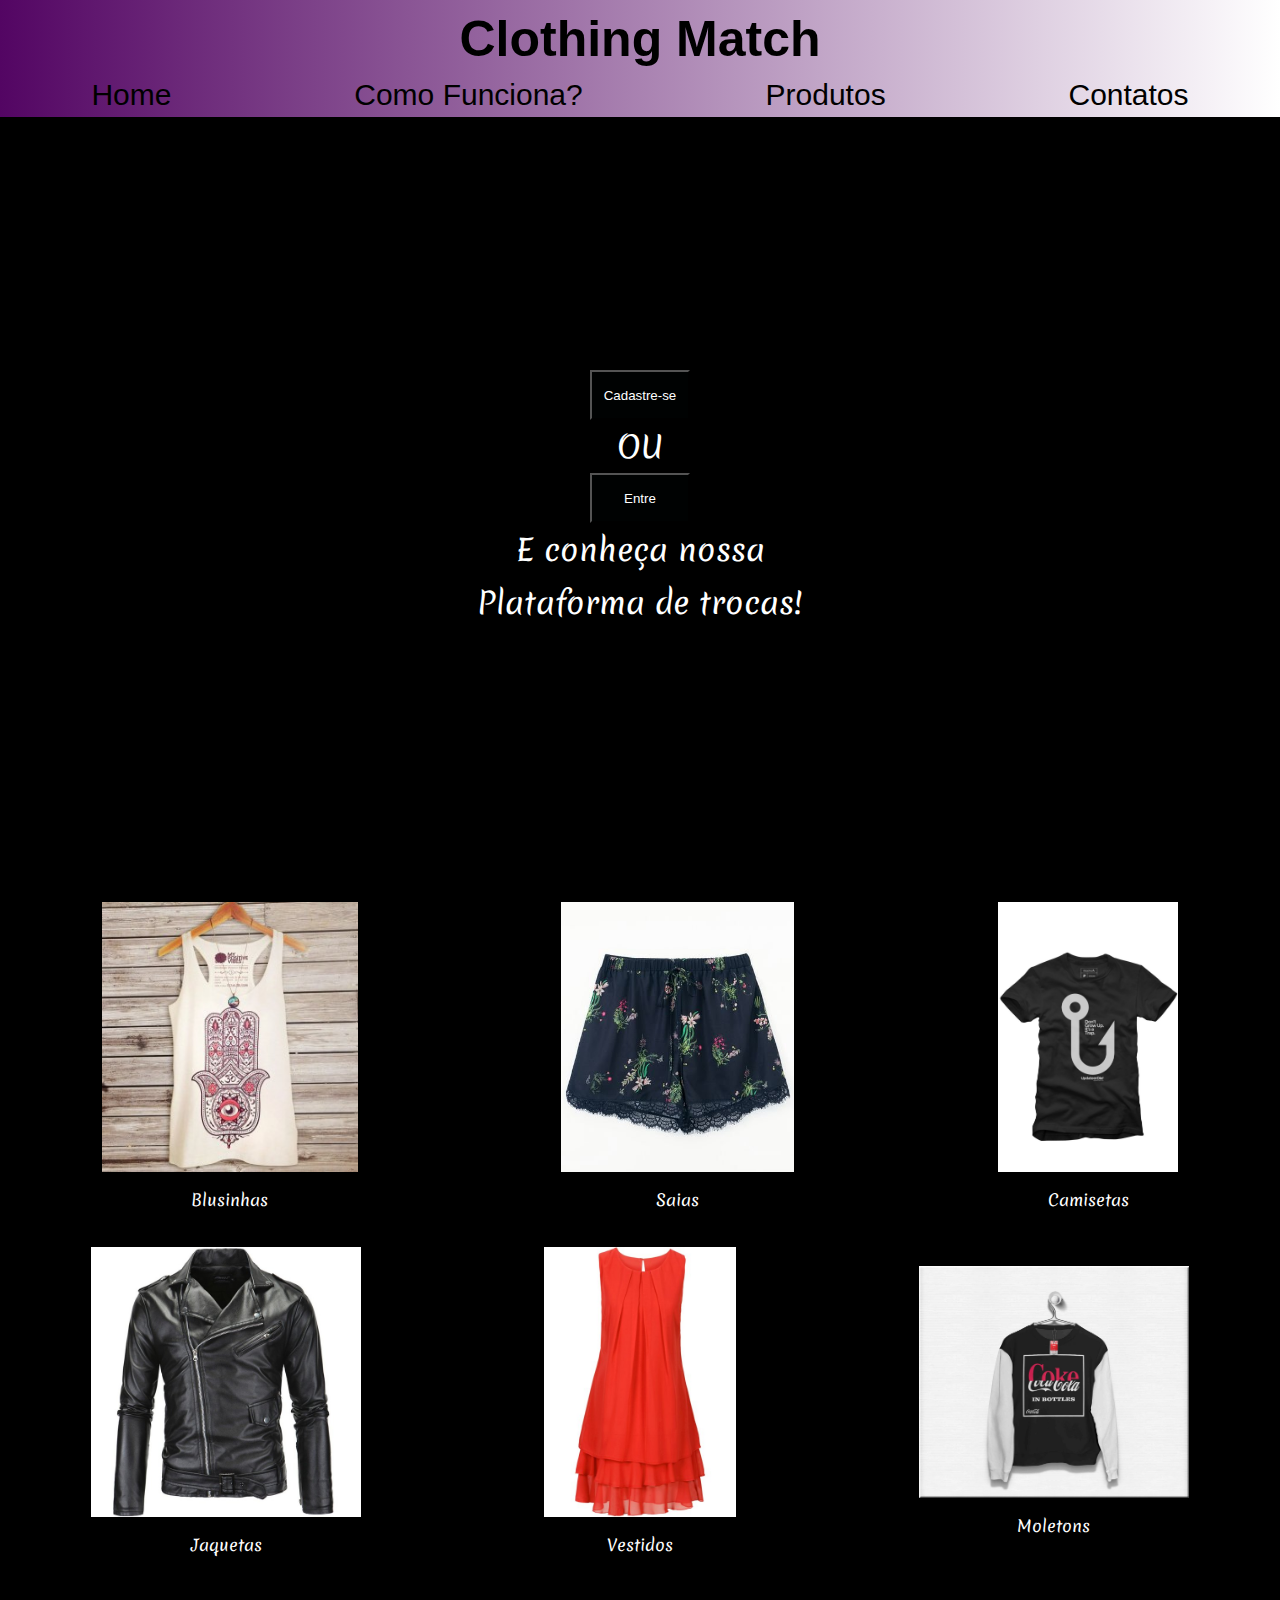
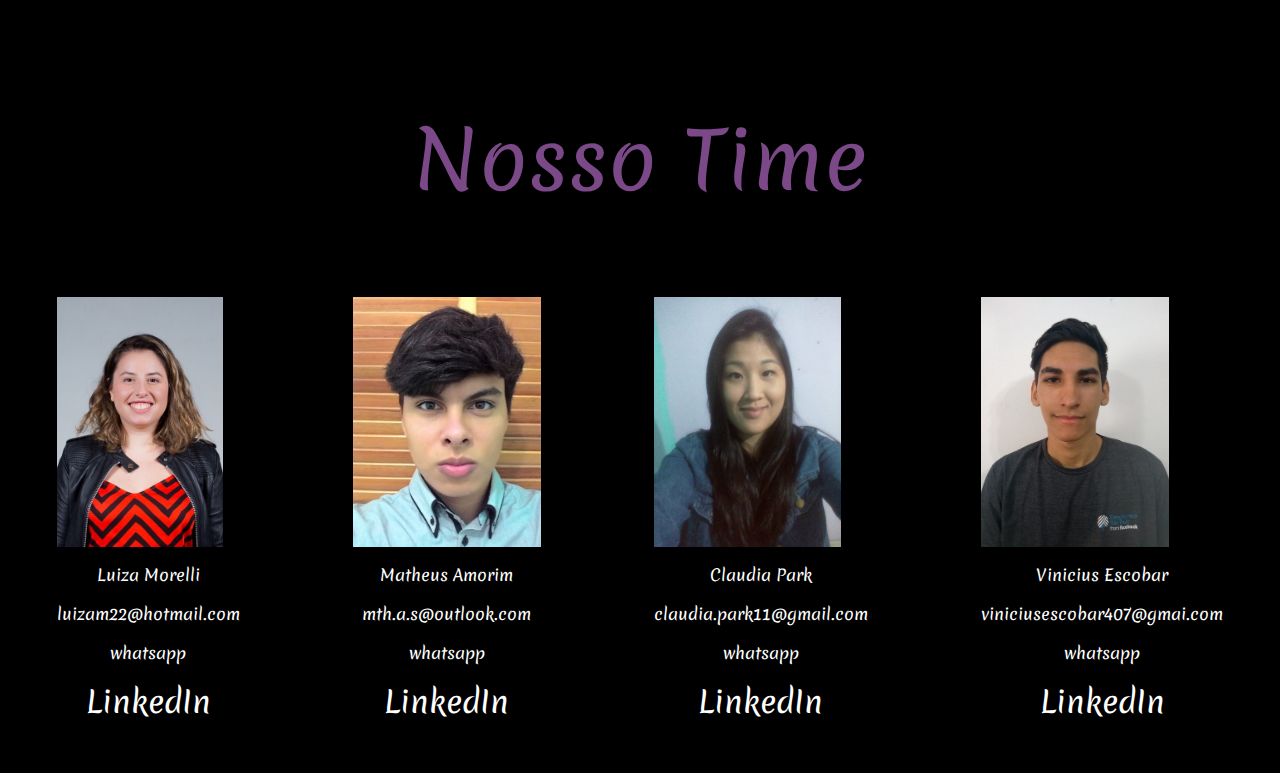
==== index.html @ fabfc3f8 "primeiro commit" ====
<!DOCTYPE html>
<html lang="pt-br">
<head>
    <meta charset="UTF-8">
    <meta name="viewport" content="width=device-width, initial-scale=1.0">
    <meta http-equiv="X-UA-Compatible" content="ie=edge">
    <title>Clothing Match</title>
    <link rel="stylesheet" href="styles.css">
    <link href="https://fonts.googleapis.com/css?family=Alegreya|Merienda|Philosopher" rel="stylesheet"> 
</head>
<body>
        <a name="home"></a>
    <header>
        <img src="" alt="">
        <h1>Clothing Match</h1>
        <div class="header-links">
            <a href="#home">Home</a>
            <a href="#como">Como Funciona?</a>
            <a href="#produtos">Produtos</a>
            <a href="#contato">Contatos</a>
        </div>
    </header>
    <section class="home">
            <img class="sli" src="image1.jpg" />
            <img class="sli" src="image2.jpg" />
            <div class="text">    
                <button class="botao">Cadastre-se</button>
                <p>OU</p>
                <button class="botao">Entre</button>
                <p>E conheça nossa </p><p> Plataforma de trocas!</p>
            </div>
    </section>
    <section class="como">
            <a name="como"></a>
    </section>
    <a name="produtos"></a>
    <section class="produtos">
        <div class="produtos">
            <div>
                <img src="roupa 1.jpg" alt="Blusinhas">
                <p>Blusinhas</p>
            </div>
            <div>
                <img src="roupa 6.jpg" alt="Saias">
                <p>Saias</p>
            </div>
            <div>
                <img src="roupa 4.jpg" alt="Camisetas">
                <p>Camisetas</p>
            </div>
        </div>
    </section>
    <section>  
        <div class="produtos">
            <div>
                <img src="roupa 12.jpg" alt="Jaquetas">
                <p>Jaquetas</p>
            </div>
            <div>
                <img src="roupa 13.jpg" alt="Vestidos">
                <p>Vestidos</p>
            </div>
            <div>
                <img src="roupa 8.jpg" alt="Moletons">
                <p>Moletons</p>
            </div>
        </div>
    </section>
    <section class="contatos">
            <a name="contato"></a>
            <p class="title"> Nosso Time</p>
        <div class="fotos">
            <div>
            <img src="luiza.jpeg" alt="">
            <p>Luiza Morelli</p>
            <p>luizam22@hotmail.com </p>
            <p>whatsapp </p>
            <a href="">LinkedIn</a>       
            </div>
            <div>
            <img src="matheus.jpeg" alt="">
            <p>Matheus Amorim </p>
            <p>mth.a.s@outlook.com </p>
            <p>whatsapp </p>
            <a href="https://www.linkedin.com/in/matheus-amorim-dos-santos-53024515a/">LinkedIn</a>
            </div>
            <div>
            <img src="claudia.jpeg" alt="">
            <p>Claudia Park </p>
            <p>claudia.park11@gmail.com </p>
            <p>whatsapp </p>
            <a href="">LinkedIn</a>
            </div>
            <div>
            <img src="vinicius.jpeg" alt="">
            <p>Vinicius Escobar</p>
            <p>viniciusescobar407@gmai.com</p>
            <p>whatsapp </p>
            <a href="">LinkedIn</a>
            </div>
        </div>
    </section>
</body>
</html>
---- styles.css ----
body{
    margin:0;
    background-color: black;
    font-family: 'Merienda', cursive;
    color: white;
}
header{
    background-image:linear-gradient(to right,rgb(83, 5, 99),white);
    display:flex;
    align-items: center;
    justify-content: center;
    flex-direction: column;
    color:black;
    font-family: 'Gudea', sans-serif
}
h1{
    font-size: 50px;
    display: flex;
    margin: 10px 10px;
}
.header-links{
    width: 100%;
    display: flex;
    justify-content: space-around;
    margin:5px;
    margin-top:0;
}
a{
    color:black;
    font-size: 30px;
    text-decoration: none;
}
.home{
    display: flex;
    align-items: center;
    justify-content: center;
    width: 100%;
    height: 85vh;
    position: relative;
    overflow: hidden;
}
.home img{
    position: absolute;
    opacity: 0;
    animation-name: animacao;
    animation-duration: 10s;
    animation-iteration-count: infinite;
}
@keyframes animacao{

    25%{
        opacity: 1;
        transform:scale(1.1,1.1);
    }
    50%{
        opacity: 0;
    }
}
.sli:nth-child(1){

}
.sli:nth-child(2){
    animation-delay: 5s;
}
.text{
    z-index: -2;
    display: flex;
    align-items: center;
    justify-content: center;
    flex-direction: column;
    width: 500px;
    height:auto ;
}
.botao{
    width: 100px;
    height:50px ;
    background-color: rgb(0, 2, 2);
    color: white;
}
.text p{
    font-size: 30px;
    margin: 5px 0px;
}
.contatos{
    display: flex;
    margin: 50px 0px;
    width: 100%;
    color: white;
    flex-direction: column;
}
.fotos{
    display:flex;
    width: 100%;
    justify-content: space-around;
    align-items: center;
}
.fotos img{
    display: flex;
    max-height: 250px;
    max-width: 200px;
    height: auto;
    width: auto;
}
.fotos p{
    display: flex;
    align-items: center;
    justify-content: center;
}
button{
    position: relative;
    z-index: 2;
}
.produtos{
    display:flex;
    justify-content: space-around;
    align-items: center;
    width: 100%;
    margin: 10px 0px;
}
.produtos img{
    display: flex;
    max-height: 270px;
    max-width: 270px;
    height: auto;
    width: auto;
}
.produtos p{
    display: flex;
    align-items: center;
    justify-content: center;
}
.contatos a{
    color:white;
    display: flex;
    align-items: center;
    justify-content: center;
    font-size: 30px;
}
.title{
    color:rgb(123, 72, 136);
    display: flex;
    align-items: center;
    justify-content: center;
    font-size: 80px;
    font-style: bolder;
}
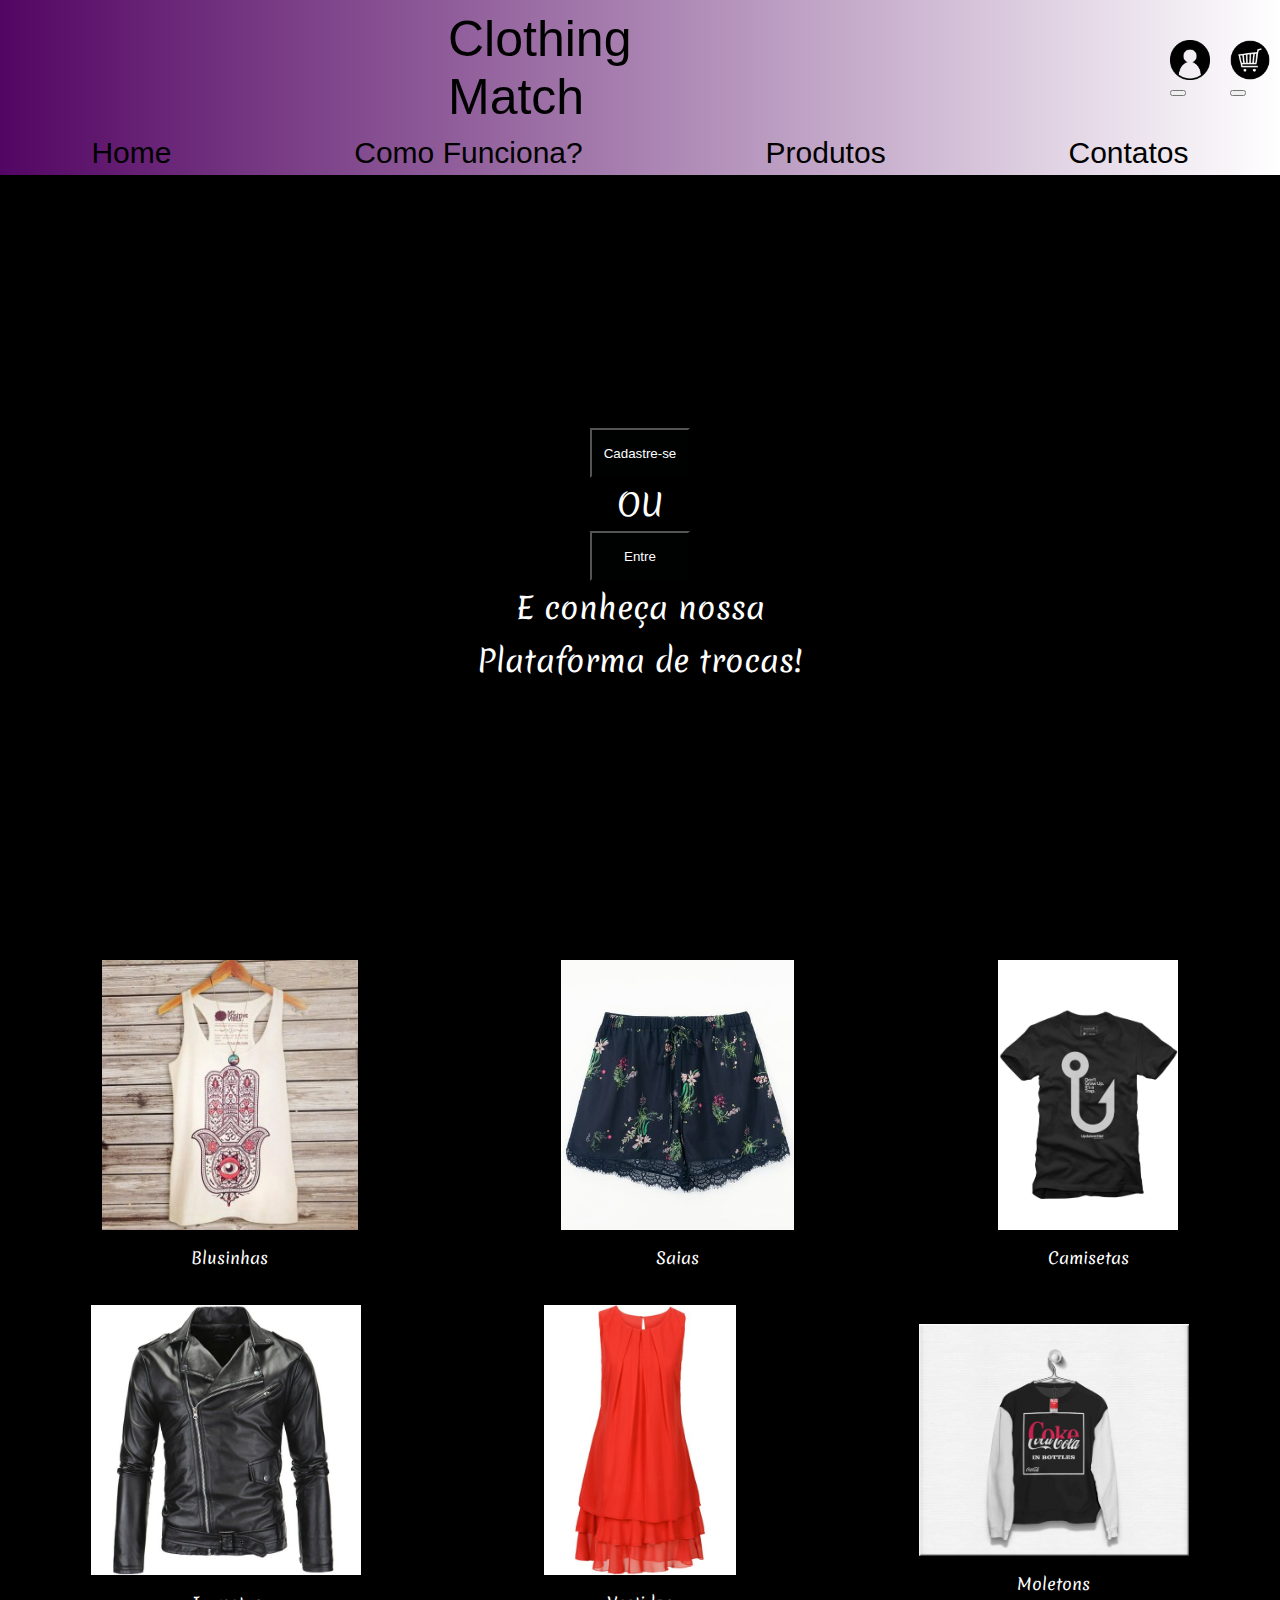
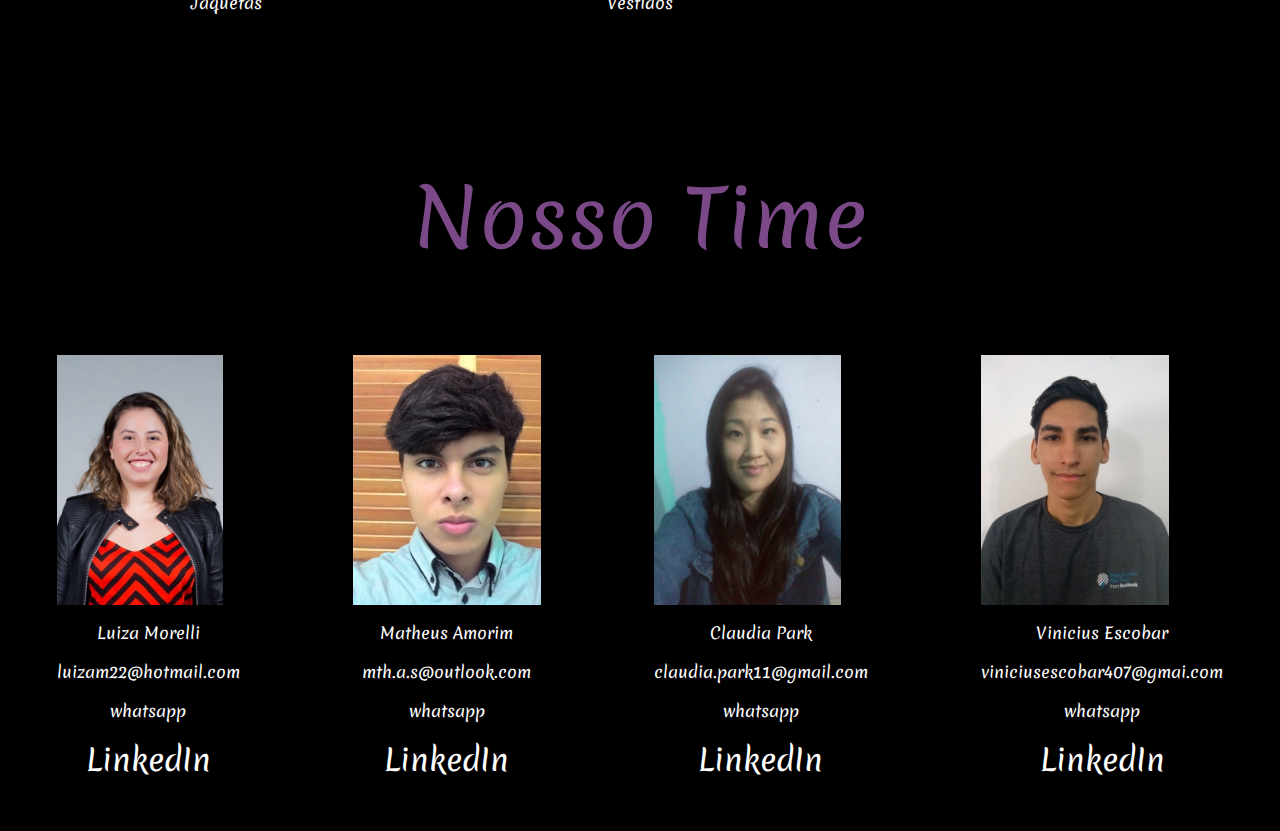
==== commit 1a71095c: "iniciar os icones e as pages de carrinho/loja" ====
--- a/index.html
+++ b/index.html
@@ -11,8 +11,20 @@
 <body>
         <a name="home"></a>
     <header>
+        <div class="gambi">
         <img src="" alt="">
-        <h1>Clothing Match</h1>
+        <p class="h1">Clothing Match</p>
+        <div class="icones">
+            <div>
+            <img src="perfil.png" alt="">
+            <button class="icone"></button>
+            </div>
+            <div>
+            <img src="carrinho.png" alt="">
+            <button class="icone"></button>
+            </div>
+        </div>
+    </div>
         <div class="header-links">
             <a href="#home">Home</a>
             <a href="#como">Como Funciona?</a>
--- a/styles.css
+++ b/styles.css
@@ -3,6 +3,11 @@
     background-color: black;
     font-family: 'Merienda', cursive;
     color: white;
+}
+.gambi{
+    display: flex;
+    flex-direction: row;
+    width: 100%;
 }
 header{
     background-image:linear-gradient(to right,rgb(83, 5, 99),white);
@@ -13,10 +18,13 @@
     color:black;
     font-family: 'Gudea', sans-serif
 }
-h1{
+.h1{
     font-size: 50px;
     display: flex;
+    align-items: center;
+    justify-content: center;
     margin: 10px 10px;
+    margin-left: 35%;
 }
 .header-links{
     width: 100%;
@@ -143,4 +151,27 @@
     justify-content: center;
     font-size: 80px;
     font-style: bolder;
+}
+.icones{
+    display: flex;
+    justify-content: flex-end;
+    align-items: center;
+    padding-left: 400px;
+}
+.icones img {
+    display: flex;
+    max-height: 40px;
+    max-width: 40px;
+    height: auto;
+    width: auto;
+    margin: 10px;
+}
+.icone{
+    display: flex;
+    max-height: 40px;
+    max-width: 40px;
+    height: auto;
+    width: auto;
+    margin: 10px;
+    /*visibility: hidden;*/
 }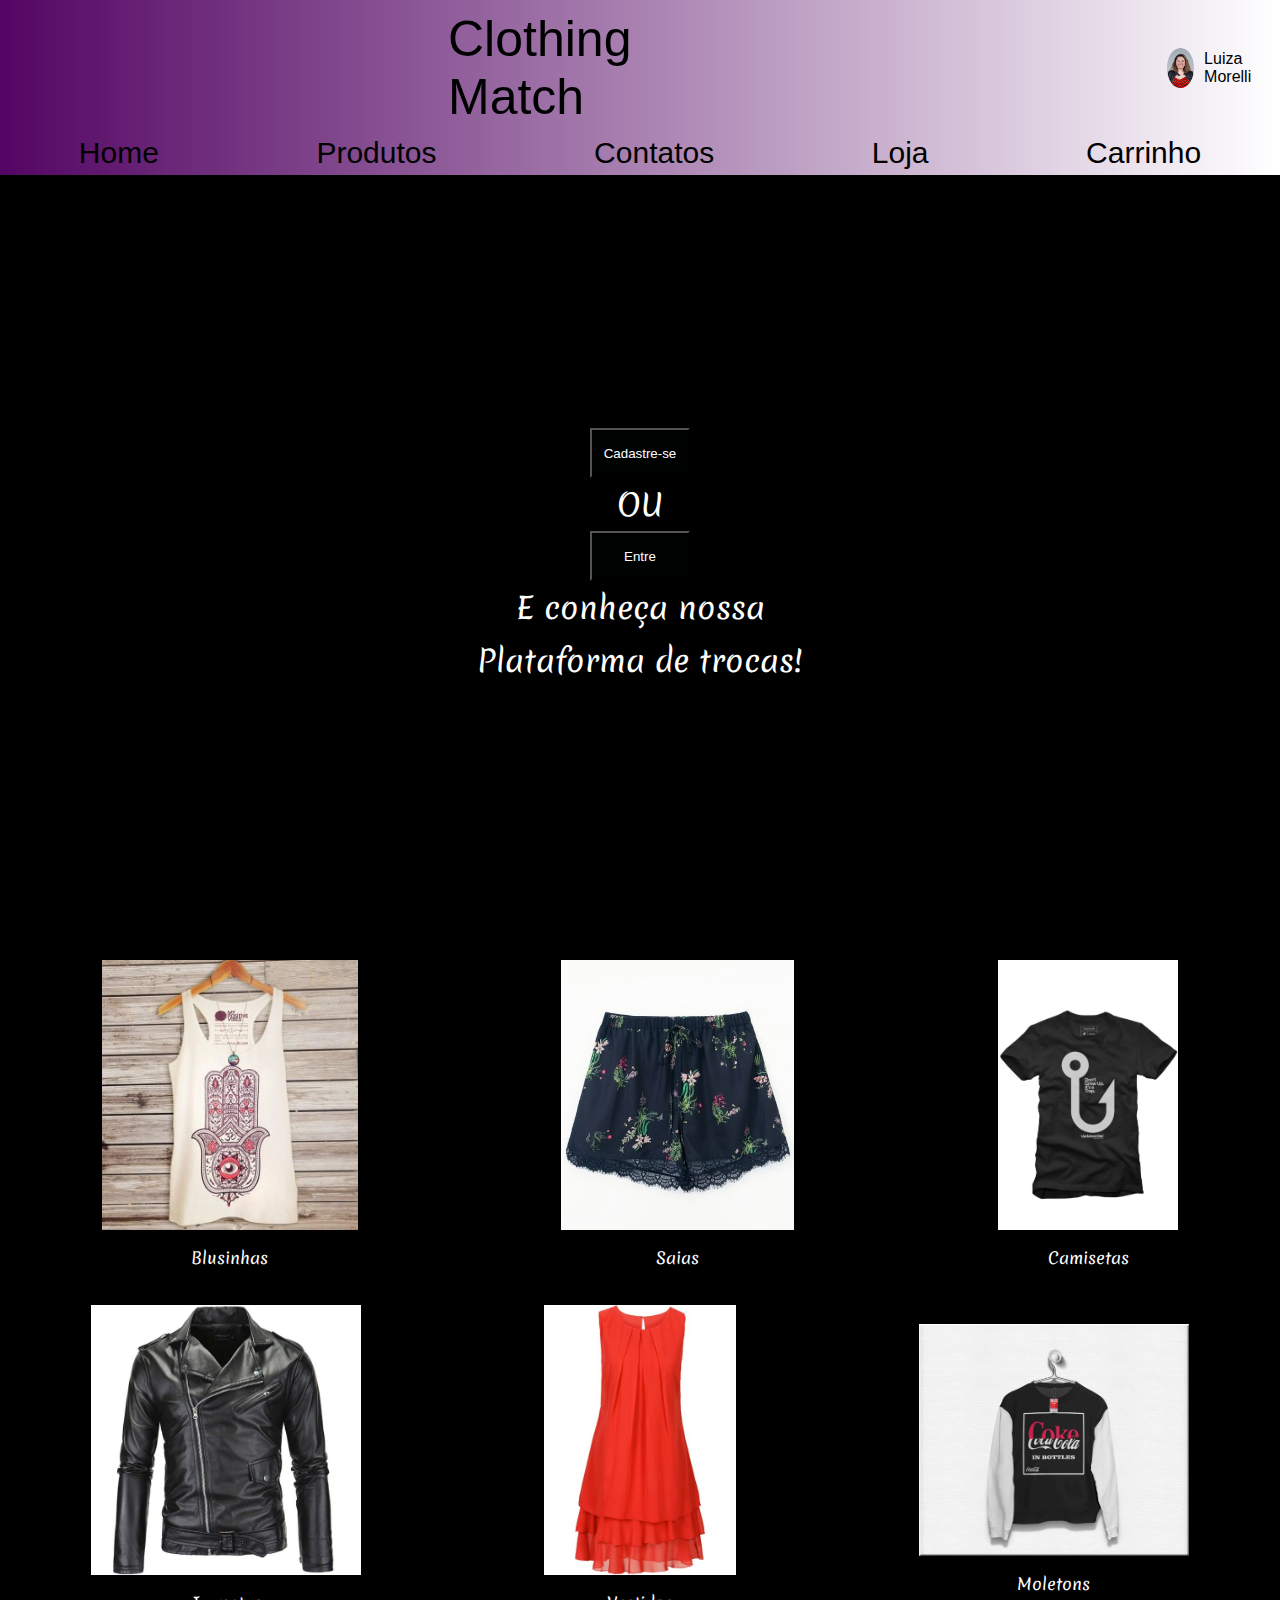
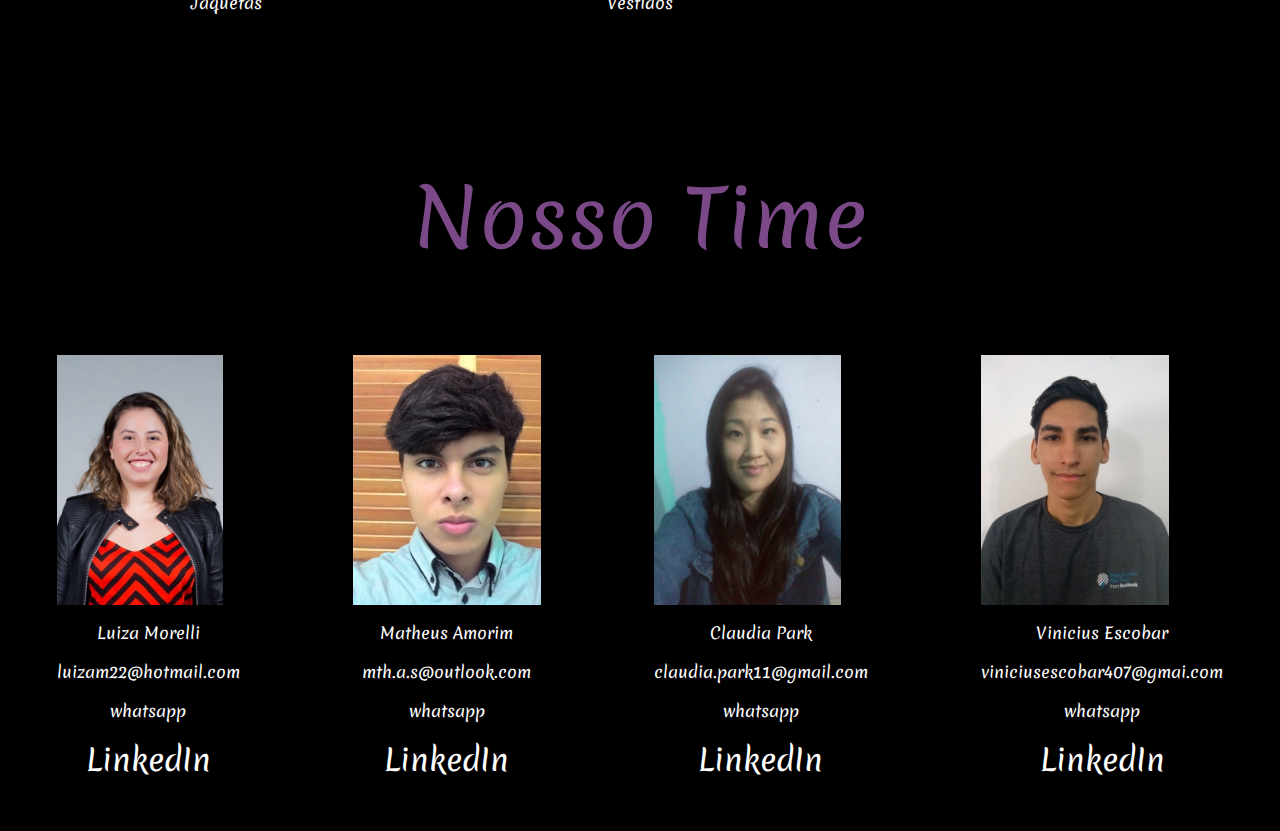
==== commit 7444647c: "atualizar a loja e o carrinho" ====
--- a/index.html
+++ b/index.html
@@ -1,49 +1,48 @@
 <!DOCTYPE html>
 <html lang="pt-br">
+
 <head>
     <meta charset="UTF-8">
     <meta name="viewport" content="width=device-width, initial-scale=1.0">
     <meta http-equiv="X-UA-Compatible" content="ie=edge">
     <title>Clothing Match</title>
     <link rel="stylesheet" href="styles.css">
-    <link href="https://fonts.googleapis.com/css?family=Alegreya|Merienda|Philosopher" rel="stylesheet"> 
+    <link href="https://fonts.googleapis.com/css?family=Alegreya|Merienda|Philosopher" rel="stylesheet">
 </head>
+
 <body>
-        <a name="home"></a>
+    <a name="home"></a>
     <header>
         <div class="gambi">
-        <img src="" alt="">
-        <p class="h1">Clothing Match</p>
-        <div class="icones">
-            <div>
-            <img src="perfil.png" alt="">
-            <button class="icone"></button>
-            </div>
-            <div>
-            <img src="carrinho.png" alt="">
-            <button class="icone"></button>
+            <img src="" alt="">
+            <p class="h1">Clothing Match</p>
+            <div class="icones">
+                <div>
+                    <img class="icone" src="luiza.jpeg" alt="">
+                </div>
+                <div>
+                    <p>Luiza Morelli</p>
+                </div>
             </div>
         </div>
-    </div>
         <div class="header-links">
             <a href="#home">Home</a>
-            <a href="#como">Como Funciona?</a>
             <a href="#produtos">Produtos</a>
             <a href="#contato">Contatos</a>
+            <a href="loja.html">Loja</a>
+            <a href="carrinho.html">Carrinho</a>
         </div>
     </header>
     <section class="home">
-            <img class="sli" src="image1.jpg" />
-            <img class="sli" src="image2.jpg" />
-            <div class="text">    
-                <button class="botao">Cadastre-se</button>
-                <p>OU</p>
-                <button class="botao">Entre</button>
-                <p>E conheça nossa </p><p> Plataforma de trocas!</p>
-            </div>
-    </section>
-    <section class="como">
-            <a name="como"></a>
+        <img class="sli" src="image1.jpg" />
+        <img class="sli" src="image2.jpg" />
+        <div class="text">
+            <button class="botao">Cadastre-se</button>
+            <p>OU</p>
+            <button class="botao">Entre</button>
+            <p>E conheça nossa </p>
+            <p> Plataforma de trocas!</p>
+        </div>
     </section>
     <a name="produtos"></a>
     <section class="produtos">
@@ -62,7 +61,7 @@
             </div>
         </div>
     </section>
-    <section>  
+    <section>
         <div class="produtos">
             <div>
                 <img src="roupa 12.jpg" alt="Jaquetas">
@@ -79,38 +78,39 @@
         </div>
     </section>
     <section class="contatos">
-            <a name="contato"></a>
-            <p class="title"> Nosso Time</p>
+        <a name="contato"></a>
+        <p class="title"> Nosso Time</p>
         <div class="fotos">
             <div>
-            <img src="luiza.jpeg" alt="">
-            <p>Luiza Morelli</p>
-            <p>luizam22@hotmail.com </p>
-            <p>whatsapp </p>
-            <a href="">LinkedIn</a>       
+                <img src="luiza.jpeg" alt="">
+                <p>Luiza Morelli</p>
+                <p>luizam22@hotmail.com </p>
+                <p>whatsapp </p>
+                <a href="">LinkedIn</a>
             </div>
             <div>
-            <img src="matheus.jpeg" alt="">
-            <p>Matheus Amorim </p>
-            <p>mth.a.s@outlook.com </p>
-            <p>whatsapp </p>
-            <a href="https://www.linkedin.com/in/matheus-amorim-dos-santos-53024515a/">LinkedIn</a>
+                <img src="matheus.jpeg" alt="">
+                <p>Matheus Amorim </p>
+                <p>mth.a.s@outlook.com </p>
+                <p>whatsapp </p>
+                <a href="https://www.linkedin.com/in/matheus-amorim-dos-santos-53024515a/">LinkedIn</a>
             </div>
             <div>
-            <img src="claudia.jpeg" alt="">
-            <p>Claudia Park </p>
-            <p>claudia.park11@gmail.com </p>
-            <p>whatsapp </p>
-            <a href="">LinkedIn</a>
+                <img src="claudia.jpeg" alt="">
+                <p>Claudia Park </p>
+                <p>claudia.park11@gmail.com </p>
+                <p>whatsapp </p>
+                <a href="">LinkedIn</a>
             </div>
             <div>
-            <img src="vinicius.jpeg" alt="">
-            <p>Vinicius Escobar</p>
-            <p>viniciusescobar407@gmai.com</p>
-            <p>whatsapp </p>
-            <a href="">LinkedIn</a>
+                <img src="vinicius.jpeg" alt="">
+                <p>Vinicius Escobar</p>
+                <p>viniciusescobar407@gmai.com</p>
+                <p>whatsapp </p>
+                <a href="">LinkedIn</a>
             </div>
         </div>
     </section>
 </body>
+
 </html>--- a/styles.css
+++ b/styles.css
@@ -168,10 +168,102 @@
 }
 .icone{
     display: flex;
-    max-height: 40px;
-    max-width: 40px;
+    max-height: 60px;
+    max-width: 60px;
     height: auto;
     width: auto;
     margin: 10px;
+    border-radius: 50%;
     /*visibility: hidden;*/
-}+}
+.titulo_filtro{
+    display: flex;
+    justify-content: center;
+    align-items: center;
+    font-size: 50px;
+    margin: 5px;
+    
+}
+.filtro{
+    float: left;
+    margin-left: 10%;
+    margin-top: 2%;
+    height: 66vh;
+    border: 1px solid #fff;
+    
+}
+.tr{
+    display: flex;
+    justify-content: flex-end;       
+    margin: 30px 10px;
+}
+.produto{
+    width: 50%;
+    float: left;
+    margin-left: 10%;
+    margin-top: 2%;
+    display: table;
+}
+.icone_seta_esquerda{
+    float: left;
+    margin-top: 50%;
+    width: 50px;
+}
+.imagem{
+    display: flex;
+    align-items: center;
+    justify-content: center;
+    flex-direction: column;
+    float: left;
+    text-align: center;
+    width: 500px;
+    height: 450;
+}
+.botoes{
+    display: flex;
+    align-items: center;
+    justify-content: center;
+    flex-direction: row;
+    width: 500px;
+}
+.imagem img{
+    display: flex;
+    max-height: 400px;
+    max-width: 400px;
+}
+.iconeseta{
+    display: flex;
+    float: left;
+    max-height: 50px;
+    max-width: 50px;
+    margin-top: 250px;
+}
+.nome_preço{
+    border: 1px solid #fff;
+    
+}
+.nao_gostei{
+    background-color: red;
+    float: left;
+    border: 1px solid #fff;
+    margin-left: 10%;
+}
+.comprar_direto{
+    background-color: green;
+    float: left;
+    border: 1px solid #fff;
+    margin-left: 10%;
+    margin-right: 10%;
+}
+.add_carrinho{
+    background-color: blue;
+    float: left;
+    border: 1px solid #fff;
+}
+.pesquisar{
+    display: flex;
+    position: relative;
+    margin-left: 100px;
+
+    
+}
